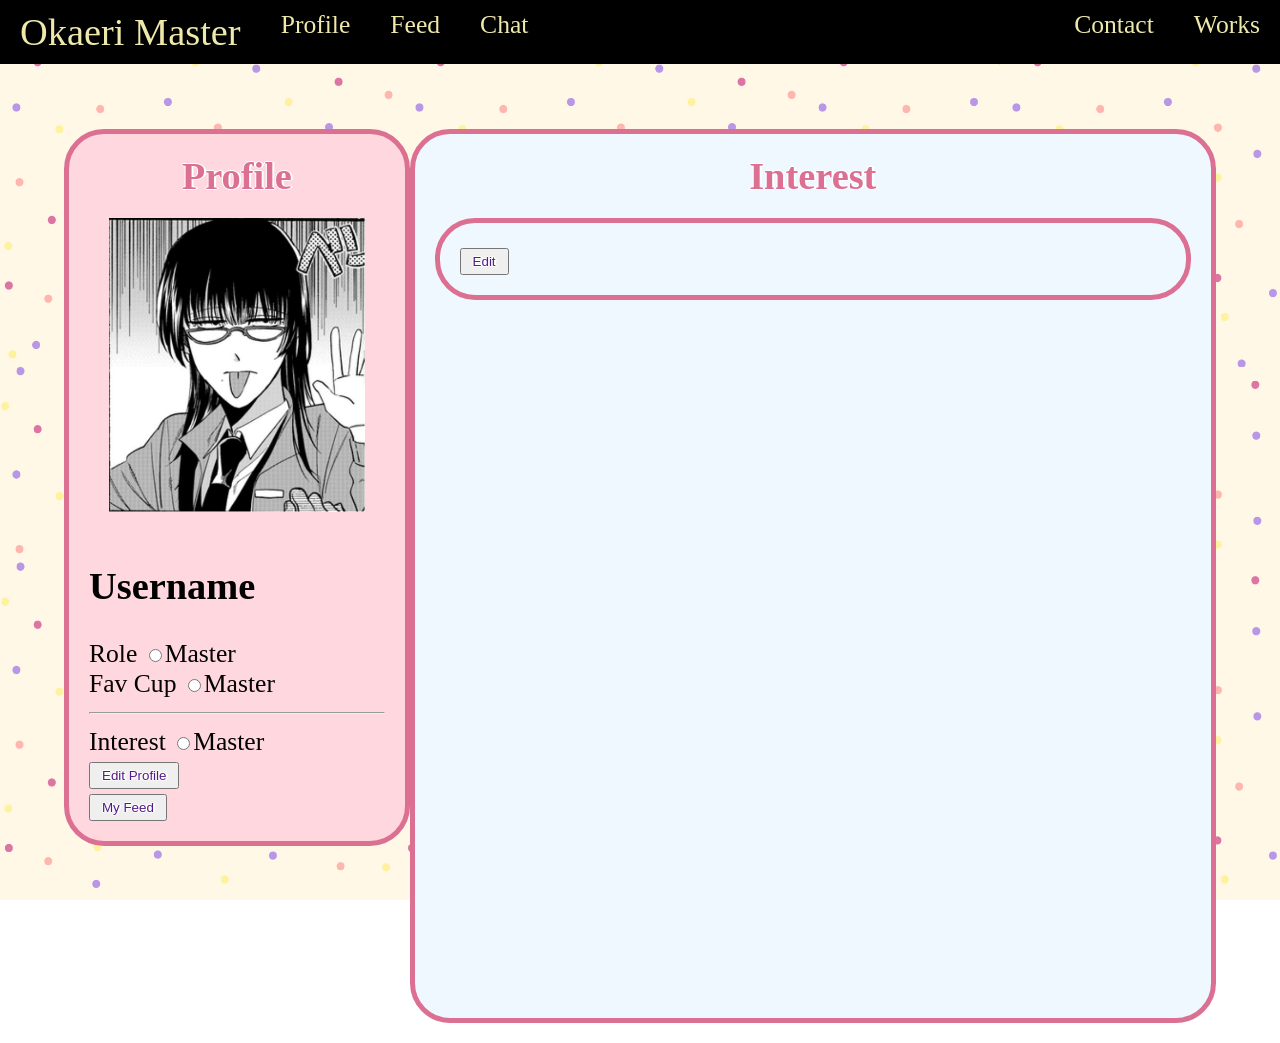
==== editprofile.html @ d1042747 "add edit profile, fix feed and myprofile css" ====
<!DOCTYPE html>
<html>
    <head>
        <meta charset="UTF-8">
        <title>My Profile</title>
        <meta name="viewport" content="width=device-width, initial-scale=1">
        <link rel="stylesheet" href="stylesheet.css">
    </head>
    <body>
        <div class="navbar">
            <a class="header_text" href="index.html">Okaeri Master</a>
            <a href="myprofile.html">Profile</a>
            <a href="feed.html">Feed</a>
            <a href="project.html">Chat</a>
            <a class="right" href="#Works">Works</a>
            <a class="right" href="#Contact">Contact</a>
        </div>

        <div class="page_content">
            <div class="side">
                <div class="card">
                    <h1 class="header_text_cen">Profile</h1>
                    <img src="images/manager1.png" class="img_max"
                        alt="preview">
                    <h2>Username</h2>
                    Role 
						<label>
							<input type="radio" name="role" value="master">Master
						</label> <br>
                    Fav Cup
						<label>
							<input type="radio" name="role" value="master">Master
						</label> <br>
                    <hr>
                    Interest
                        <label>
                            <input type="radio" name="role" value="master">Master
                        </label> <br>
                    <button type="button"><a href="">Edit Profile</a></button> <br>
                    <button type="button"><a href="">My Feed</a></button>
                </div>
            </div>
            <div class="main">
                <div class="card_white">
                    <h1 class="header_text_cen">Interest</h1>
                    <div class="feed_container">
                        <div class="card_white">
                            <button type="button"><a href="">Edit</a></button>
                        </div>
                    </div>
                </div>
            </div>
        </div>
            
    </body>
</html>
---- stylesheet.css ----
body {
    background-image: url("images/beige_bg.png");
    background-repeat: repeat;
    background-size: 1000px;
    background-attachment: fixed;
    padding: 0;
    margin: 0;
    font-size: 1rem;
    font-family: Candara;
}
div {
    font-size: clamp(1rem, 2vw, 2rem);
}
.page_content {
    padding: 5% clamp(0.5rem, 5vw, 10rem);
    padding-top: calc(5% + 45px);
}
/* so padding might be better to use px, fontsize stay rem */
/* button's font-size/width should be set in rems */
/* recommend using rems for media queries. from https://www.joshwcomeau.com/css/surprising-truth-about-pixels-and-accessibility/ */
* {
    box-sizing: border-box;
}
.side {
    float: left;
    width: 30%;
}
.main {
    float: left;
    width: 70%;
}

.home_header, fieldset {
    overflow: hidden;
    padding: 20px;
    margin: 5%;
    min-height: 100px;
    background: rgb(255, 215, 222);
    border: 5px solid palevioletred;
    border-radius: 50px;
}
.home_header_text{
    text-align: center;
    text-shadow: 2px 0 white, 0 1px white, -1px 0 white, 0 -1px white;
    margin: 0;
    font-size: clamp(3rem, 5vw, 20rem);
}
.header_text{
    text-shadow: 2px 0 white, 0 1px white, -1px 0 white, 0 -1px white;
    margin: 0;
    font-size: clamp(2rem, 3vw, 5rem);
}
.header_text_cen{
    text-align: center;
    text-shadow: 2px 0 white, 0 1px white, -1px 0 white, 0 -1px white;
    color: palevioletred;
    margin: 0;
    font-size: clamp(2rem, 3vw, 5rem);
}

/* images */
img {
    display: block;
    padding: 20px;
    width: 100%;
    height: auto;
    margin: 0 auto;
}
img.img_max {
    max-width: 350px;
    min-width: 200px;
}
.side img, .main img {
    object-fit:cover;
}

/* card */
.card, .card_white_main, .card_white, .pfp_card {
    overflow: hidden;
    border: 5px solid palevioletred;
    border-radius: 40px;
    padding: 20px;
    margin: 20px 0;
}
.card {
    background: rgb(255, 215, 222);
}
.card_white_main {
    background-color: lavender;
}

.card_white {
    background-color: aliceblue;
}

/* profile card */
.pfp_card {
    display: flex;
    flex-direction: column;
    align-items: center;
    text-align: center;
    background: rgb(255, 215, 222);
}
img.pfp_img {
    max-width: 350px;
}

/* button */
button {
    cursor: pointer;
}

/* links */
a:link {
    display: inline-block;
    text-align: justify;
    padding: 3px 5px;
    color: black;
    text-shadow: 2px 0 white, 0 1px white, -1px 0 white, 0 -1px white;
    text-decoration: none;
}

a:hover {
    color: crimson;
    border: 1px solid white;
    border-radius: 2rem;
    background-color: palegoldenrod;
}

/* navigation bar */
.navbar {
    position: fixed;
    top: 0;
    left: 0;
    width: 100%;
    z-index: 9999;
    background: black;
}
.navbar a {
    float: left;
    display: block;
    padding: 10px 20px;
    color: palegoldenrod;
    text-shadow: none;
}
.navbar a:hover {
    background: blue;
    color: pink;
    border: none;
    border-radius: 0;
}
.navbar a.right {
    float: right;
}

.role-option {
    display: inline-block;
    padding: 3px 10px;
    background-color: lavenderblush;
    border: 3px solid transparent;
    border-radius: 30px;
    cursor: pointer;
}
/* Hide radio circle */
.role-option input {
    display: none;
}
.role-option:has(input:checked) {
    background-color: rgb(255, 151, 168);
    border: 3px solid palevioletred;
    color: white;
}
/* feed */
.feed_container {
    width: 100%;
    height: 800px;
    overflow-y: scroll;
}
  
.feed_container img {
    width: 100%;
    height: auto;
    max-height: 250px;
    object-fit: cover;
}

/* on phone */
@media screen and (max-width: 62rem) {
    .side, .main, .navbar, .footer{   
      width: 100%;
      padding: 0;
    }
    .card, .card_white_main, .card_white {
        padding: 12px;
        border-radius: 25px;
    }
    .pfp_card {
        flex-direction: row;
        align-items: center;
        text-align: left;
        gap: 15px;
    }
    .pfp_info {
        display: flex;
        flex-direction: column;
        gap: 8px;
    }
    img.pfp_img {
        width: 100px;
        padding: 0;
        margin: 0;
        height: auto;
    }
    img.img_max {
        width: 250px;
        padding: 0;
        margin: auto;
        height: auto;
    }
  }
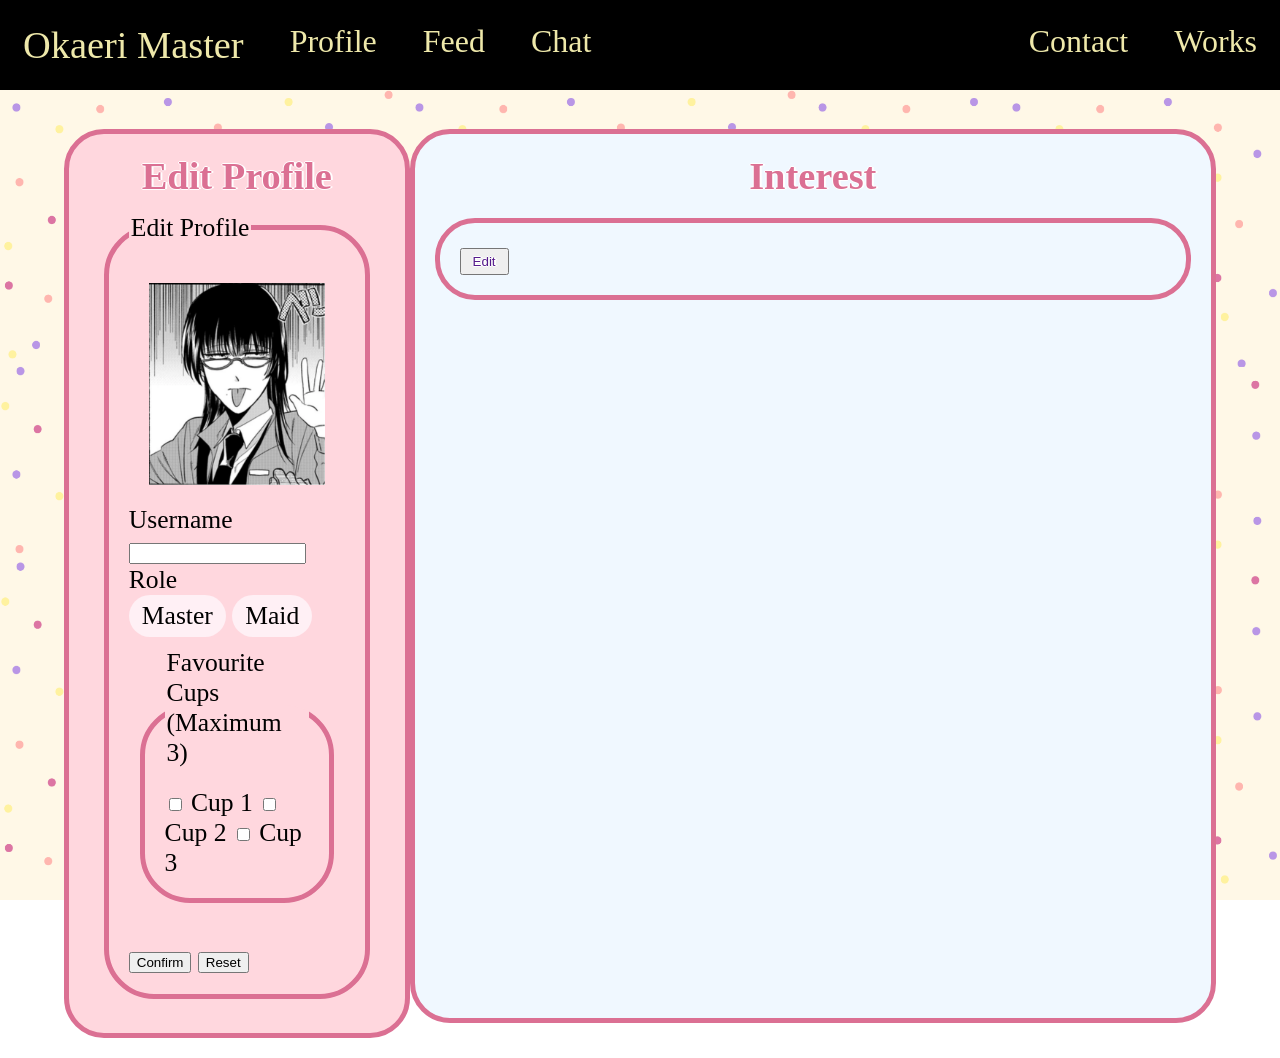
==== commit 7526393d: "edit pfp" ====
--- a/editprofile.html
+++ b/editprofile.html
@@ -8,7 +8,19 @@
     </head>
     <body>
         <div class="navbar">
-            <a class="header_text" href="index.html">Okaeri Master</a>
+            <a class="header_text no_link_style" href="index.html">Okaeri Master</a>
+            <a href="myprofile.html">Profile</a>
+            <a href="feed.html">Feed</a>
+            <a href="project.html">Chat</a>
+            <a class="right" href="#Works">Works</a>
+            <a class="right" href="#Contact">Contact</a>
+        </div>
+        
+        <!-- Phone navbar -->
+        <div class="phone_navbar_top">
+            <a class="header_text no_link_style" href="index.html">Okaeri Master</a>
+        </div>
+        <div class="phone_navbar_btm">
             <a href="myprofile.html">Profile</a>
             <a href="feed.html">Feed</a>
             <a href="project.html">Chat</a>
@@ -19,25 +31,57 @@
         <div class="page_content">
             <div class="side">
                 <div class="card">
-                    <h1 class="header_text_cen">Profile</h1>
-                    <img src="images/manager1.png" class="img_max"
-                        alt="preview">
-                    <h2>Username</h2>
-                    Role 
-						<label>
-							<input type="radio" name="role" value="master">Master
-						</label> <br>
-                    Fav Cup
-						<label>
-							<input type="radio" name="role" value="master">Master
-						</label> <br>
-                    <hr>
-                    Interest
-                        <label>
-                            <input type="radio" name="role" value="master">Master
-                        </label> <br>
-                    <button type="button"><a href="">Edit Profile</a></button> <br>
-                    <button type="button"><a href="">My Feed</a></button>
+                    <h1 class="header_text_cen">Edit Profile</h1>
+                    <form>
+                        <fieldset>
+                            <legend>Edit Profile</legend>
+                            <img src="images/manager1.png" class="img_max"
+                                alt="preview">
+                            <!-- Username -->
+                            <label for="username">Username</label>
+                            <input type="text" id="username" name="username" required>
+                            <br>
+                
+                            <!-- Role -->
+                            Role
+                            <div class="role-selection">
+                                <label class="role-option">
+                                    <input type="radio" name="role" value="master">
+                                    Master
+                                </label>
+                
+                                <label class="role-option">
+                                    <input type="radio" name="role" value="maid">
+                                    Maid
+                                </label>
+                            </div>
+                
+                            <!-- Favourite Cups -->
+                            <fieldset>
+                                <legend>Favourite Cups (Maximum 3)</legend>
+                
+                                <label>
+                                    <input type="checkbox" name="fav_cup" value="cup1">
+                                    Cup 1
+                                </label>
+                
+                                <label>
+                                    <input type="checkbox" name="fav_cup" value="cup2">
+                                    Cup 2
+                                </label>
+                
+                                <label>
+                                    <input type="checkbox" name="fav_cup" value="cup3">
+                                    Cup 3
+                                </label>
+                            </fieldset>
+                
+                            <br>
+                            <button type="submit">Confirm</button>
+                            <button type="reset">Reset</button>
+                
+                        </fieldset>
+                    </form>
                 </div>
             </div>
             <div class="main">
--- a/stylesheet.css
+++ b/stylesheet.css
@@ -50,6 +50,7 @@
     margin: 0;
     font-size: clamp(2rem, 3vw, 5rem);
 }
+
 .header_text_cen{
     text-align: center;
     text-shadow: 2px 0 white, 0 1px white, -1px 0 white, 0 -1px white;
@@ -126,31 +127,55 @@
     border-radius: 2rem;
     background-color: palegoldenrod;
 }
+.no_link_style {
+    color: black;
+    text-decoration: none;
+    text-shadow: 2px 0 white, 0 1px white, -1px 0 white, 0 -1px white;
+}
+
+.no_link_style:hover, .no_link_style:active {
+    color:brown;
+    background-color: transpar  ent;
+    border: none;
+}
 
 /* navigation bar */
+.navbar, .phone_navbar_top, .phone_navbar_btm {
+    left: 0;
+    width: 100%;
+    z-index: 9999;
+    padding: 15px 0;
+    font-size: clamp(1.2rem, 2.5vw, 4rem);
+    background: black;
+}
 .navbar {
     position: fixed;
     top: 0;
     left: 0;
-    width: 100%;
-    z-index: 9999;
-    background: black;
-}
-.navbar a {
+}
+.navbar a, .phone_navbar_top a, .phone_navbar_btm a {
+    display: block;
     float: left;
-    display: block;
-    padding: 10px 20px;
+    padding: 5px 20px;
     color: palegoldenrod;
     text-shadow: none;
-}
-.navbar a:hover {
-    background: blue;
-    color: pink;
-    border: none;
     border-radius: 0;
+    border: 3px solid transparent;
+}
+.navbar a:hover, .phone_navbar_top a:hover, .phone_navbar_btm a:hover {
+    color: crimson;
+    border: 3px solid transparent;
+    border-radius: 30px;
+}
+.navbar a:active, .phone_navbar_top a:active, .phone_navbar_btm a:active {
+    border: 3px solid white;
+    background-color: tan;
 }
 .navbar a.right {
     float: right;
+}
+.phone_navbar_top, .phone_navbar_btm {
+    display: none;
 }
 
 .role-option {
@@ -186,9 +211,31 @@
 
 /* on phone */
 @media screen and (max-width: 62rem) {
+    .page_content {
+        padding-top: 80px;
+        padding-bottom: 70px;
+    }
     .side, .main, .navbar, .footer{   
       width: 100%;
       padding: 0;
+    }
+    .navbar {
+        display: none;
+    }
+    .phone_navbar_top {
+        display: flex;
+        position: fixed;
+        top: 0;
+        left: 0;
+    }
+    .phone_navbar_top a.right {
+        margin-left: auto;
+    }
+    .phone_navbar_btm {
+        display: flex;
+        position: fixed;
+        bottom: 0;
+        left: 0;
     }
     .card, .card_white_main, .card_white {
         padding: 12px;
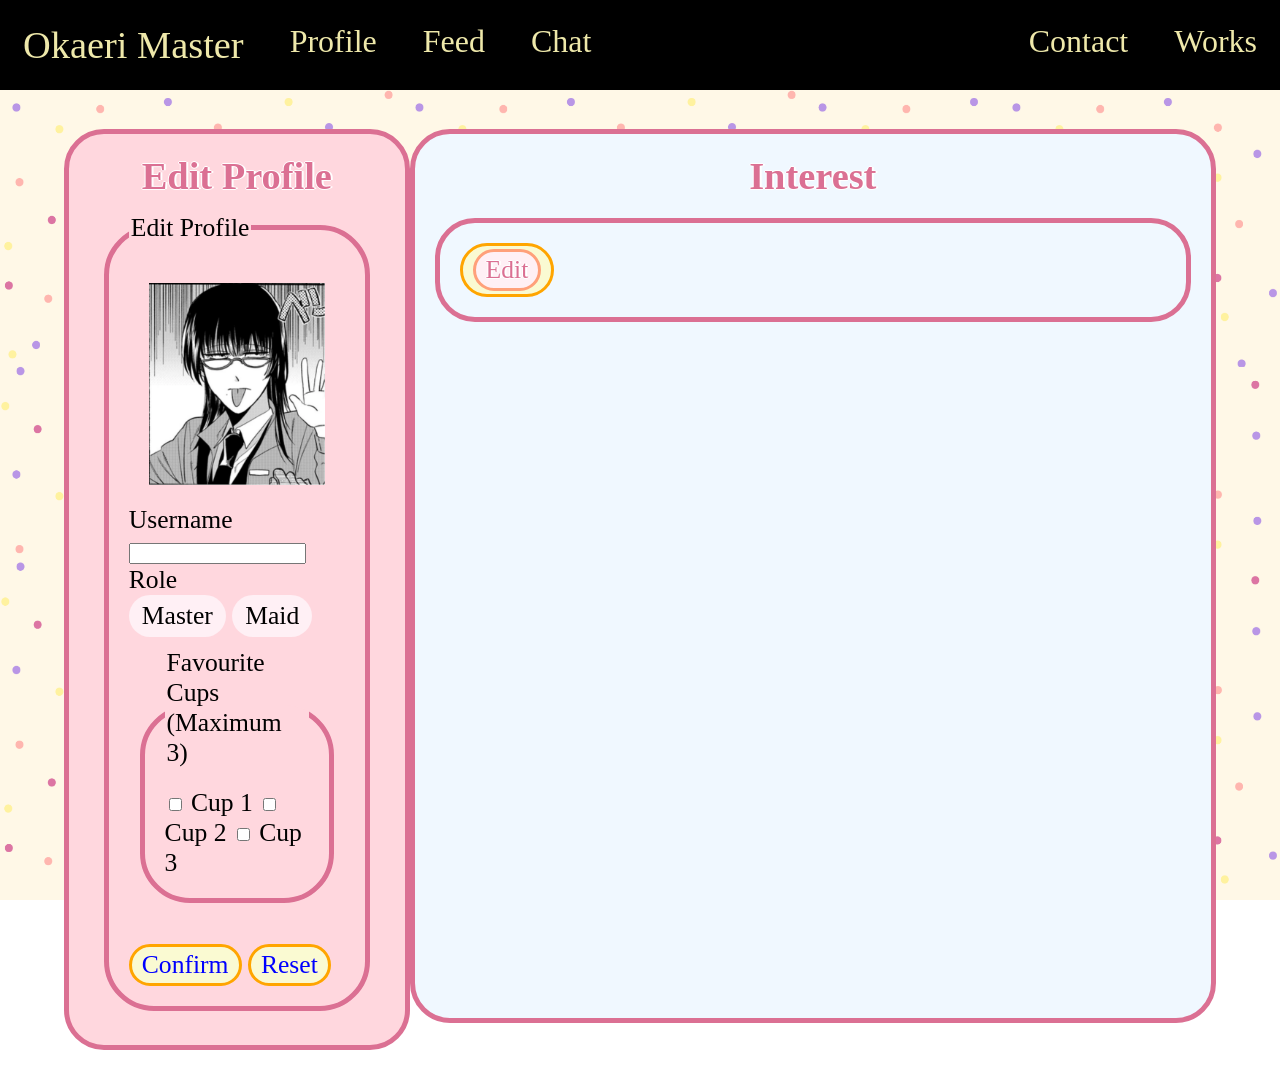
==== commit 5f20bce4: "Live chat added" ====
--- a/editprofile.html
+++ b/editprofile.html
@@ -11,7 +11,7 @@
             <a class="header_text no_link_style" href="index.html">Okaeri Master</a>
             <a href="myprofile.html">Profile</a>
             <a href="feed.html">Feed</a>
-            <a href="project.html">Chat</a>
+            <a href="livechat/livechat.html">Chat</a>
             <a class="right" href="#Works">Works</a>
             <a class="right" href="#Contact">Contact</a>
         </div>
@@ -19,13 +19,13 @@
         <!-- Phone navbar -->
         <div class="phone_navbar_top">
             <a class="header_text no_link_style" href="index.html">Okaeri Master</a>
+            <a class="right" href="#Works">Switch</a>
         </div>
         <div class="phone_navbar_btm">
             <a href="myprofile.html">Profile</a>
             <a href="feed.html">Feed</a>
-            <a href="project.html">Chat</a>
-            <a class="right" href="#Works">Works</a>
-            <a class="right" href="#Contact">Contact</a>
+            <a href="livechat/livechat.html">Chat</a>
+            <a class="right" href="#Contact">LOG-OUT</a>
         </div>
 
         <div class="page_content">
--- a/stylesheet.css
+++ b/stylesheet.css
@@ -87,7 +87,14 @@
     background: rgb(255, 215, 222);
 }
 .card_white_main {
-    background-color: lavender;
+    text-align:left;
+    margin:0 auto;
+    padding:10px;
+    background-color: aliceblue;
+    height:270px;
+    width:100%;
+    border:5px solid lavender;
+    overflow:auto; 
 }
 
 .card_white {
@@ -109,34 +116,54 @@
 /* button */
 button {
     cursor: pointer;
+    font-family: Candara;
+    font-size: clamp(1rem, 2vw, 2.5rem);
+    padding: 3px 10px;
+    color: blue;
+    background-color: lightgoldenrodyellow;
+    border: 3px solid orange;
+    border-radius: 30px;
+}
+button:active {
+    background-color: rgb(255, 151, 168);
+    border: 3px solid palevioletred;
+    color: white;
 }
 
 /* links */
-a:link {
+a:link, a:visited{
     display: inline-block;
     text-align: justify;
-    padding: 3px 5px;
-    color: black;
+    padding: 3px 10px;
+    color: palevioletred;
+    background-color: lavenderblush;
+    border: 3px solid lightsalmon;
+    border-radius: 30px;
     text-shadow: 2px 0 white, 0 1px white, -1px 0 white, 0 -1px white;
     text-decoration: none;
 }
-
 a:hover {
-    color: crimson;
-    border: 1px solid white;
-    border-radius: 2rem;
-    background-color: palegoldenrod;
-}
-.no_link_style {
+    background-color: yellow;
+    border: 3px solid orange;
+}
+a:active {
+    background-color: rgb(255, 151, 168);
+    border: 3px solid palevioletred;
+    color: white;
+}
+
+a.no_link_style {
     color: black;
     text-decoration: none;
+    background: transparent;
+    border: none;
     text-shadow: 2px 0 white, 0 1px white, -1px 0 white, 0 -1px white;
 }
 
 .no_link_style:hover, .no_link_style:active {
     color:brown;
-    background-color: transpar  ent;
-    border: none;
+    background-color: transparent !important;
+    border: 3px solid transparent !important;
 }
 
 /* navigation bar */
@@ -145,7 +172,7 @@
     width: 100%;
     z-index: 9999;
     padding: 15px 0;
-    font-size: clamp(1.2rem, 2.5vw, 4rem);
+    font-size: clamp(1.2rem, 2.5vw, 3rem);
     background: black;
 }
 .navbar {
@@ -158,6 +185,7 @@
     float: left;
     padding: 5px 20px;
     color: palegoldenrod;
+    background-color: transparent;
     text-shadow: none;
     border-radius: 0;
     border: 3px solid transparent;
@@ -165,6 +193,7 @@
 .navbar a:hover, .phone_navbar_top a:hover, .phone_navbar_btm a:hover {
     color: crimson;
     border: 3px solid transparent;
+    background-color: palegoldenrod;
     border-radius: 30px;
 }
 .navbar a:active, .phone_navbar_top a:active, .phone_navbar_btm a:active {
@@ -236,6 +265,7 @@
         position: fixed;
         bottom: 0;
         left: 0;
+        justify-content: center;
     }
     .card, .card_white_main, .card_white {
         padding: 12px;
